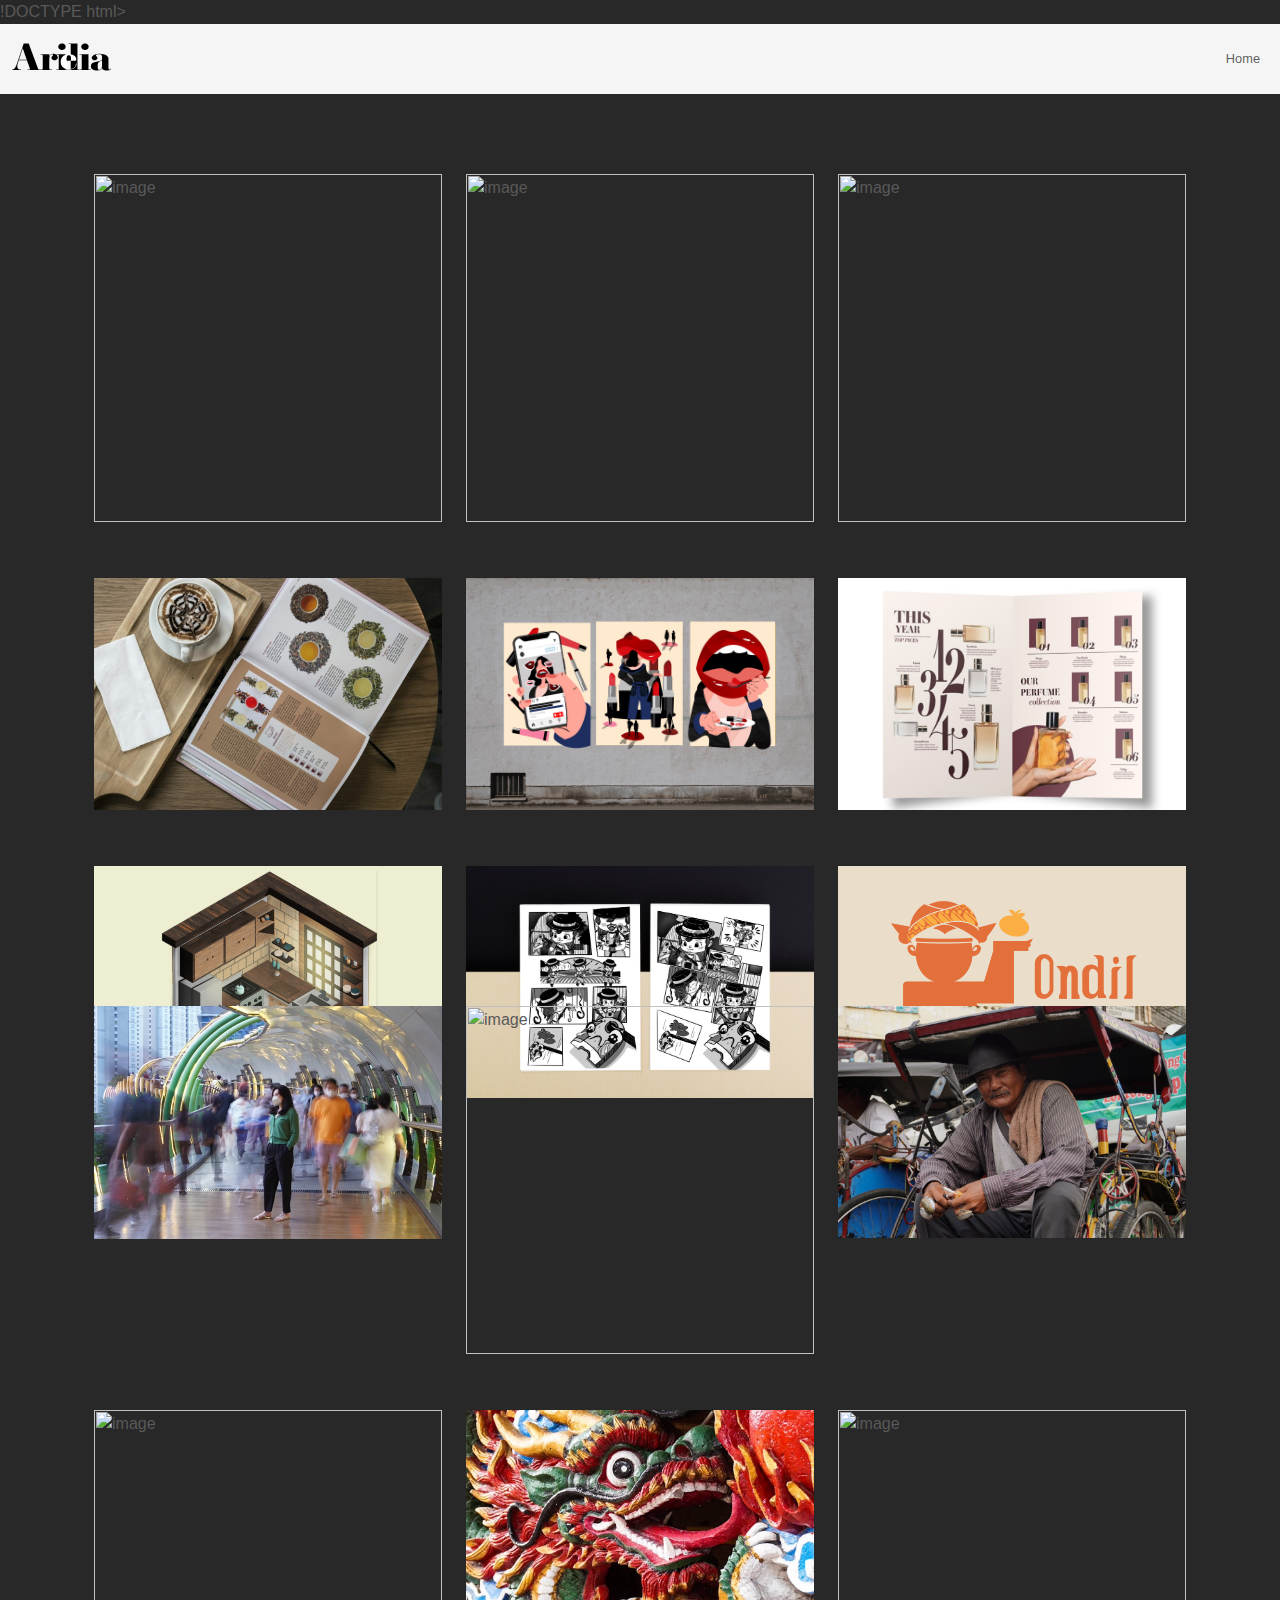
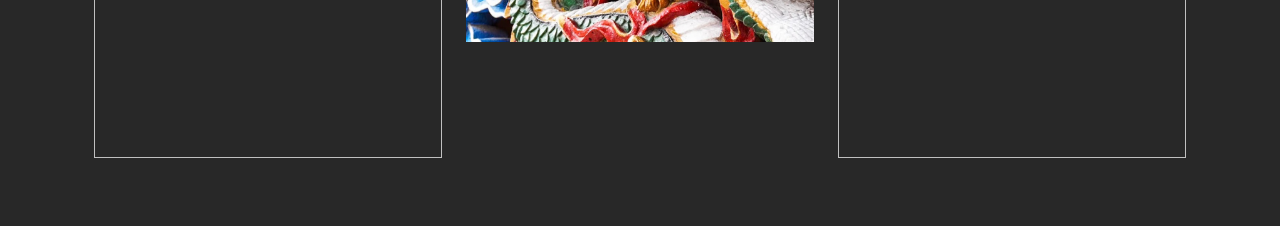
==== indexp.html @ 994c8902 "Add files via upload" ====
!DOCTYPE html>
<html lang="en">
<head>
    <meta charset="UTF-8">
    <meta name="viewport" content="width=device-width, initial-scale=1.0">
    <title>Document</title>
    <link href="https://cdn.jsdelivr.net/npm/bootstrap@5.3.3/dist/css/bootstrap.min.css" rel="stylesheet" integrity="sha384-QWTKZyjpPEjISv5WaRU9OFeRpok6YctnYmDr5pNlyT2bRjXh0JMhjY6hW+ALEwIH" crossorigin="anonymous">
   
    <link href="https://unpkg.com/aos@2.3.1/dist/aos.css" rel="stylesheet">
    <link rel="stylesheet" href="https://use.typekit.net/dpd5rrj.css">
    <link rel="stylesheet" href="asset/css/style2.css">
    <link rel="stylesheet" href="https://fonts.googleapis.com/css2?family=Material+Symbols+Rounded:opsz,wght,FILL,GRAD@48,400,0,0" />
    <link rel="stylesheet" href="https://cdn.jsdelivr.net/npm/remixicon@3.2.0/fonts/remixicon.css">
    
</head>

<body>
    <nav class="navbar sticky-top navbar-expand-lg navbar-light"
    style="background-color: #F5F5F5;">
    
    <style>
      #home {
                position: relative;
                text-align: center;
            }
            #home img {
                width: 100%;
                margin-top: -30px;
                height: auto;
            }
            #home .overlay-text {
                position: absolute;
                top: 50%;
                left: 50%;
                transform: translate(-50%, -50%);
                color: black;
            }
    </style>
  
  <div class="container-fluid">
    <a class="navbar-brand font-poppins" href="#">
      <img 
      src="asset/image/Logo.png"
      alt="logo"
      style="width: auto; max-width: 100%; max-height: 40vw;">
    </a>
  
    <button class="navbar-toggler" type="button" data-bs-toggle="collapse" data-bs-target="#navbarSupportedContent" aria-controls="navbarSupportedContent" aria-expanded="false" aria-label="Toggle navigation">
      <span class="navbar-toggler-icon"></span>
    </button>
    <div class="collapse navbar-collapse" id="navbarSupportedContent">
      <ul class="navbar-nav ms-auto mb-2 mb-lg-0">
        <li class="nav-item">
          <a class="nav-link font-poppins" href="index2.html">Home</a>
        </li>
      </ul>
      
    </div>
  </div>
  </nav>

  <section id="portfolio" style=" height: 65vw;">
    <div class="container">
        <div class="card__container">
          <article class="card__article">
            <img src="asset/image/img9.jpg" alt="image" class="card__img">
    
            <div class="card__data">
              <span class="card_description"></span>
              <h1 class="card__title">Massimo Vigneli Poster</h1>
                <a href="" class="card__button">Graphic Design 2023</a>
              
            </div>
          </article>
    
          <article class="card__article">
            <img src="asset/image/img8.jpg" alt="image" class="card__img">
    
            <div class="card__data">
              <span class="card_description"></span>
              <h1 class="card__title">Bauhaus Poster</h1>
                <a href="" class="card__button">Graphic Design 2023</a>
            
            </div>
          </article>
    
          <article class="card__article">
            <img src="asset/image/img11.jpg" alt="image" class="card__img">
    
            <div class="card__data">
              <span class="card_description"></span>
              <h1 class="card__title">Food Infographic</h1>
                <a href="" class="card__button">Digital Illustration 2022</a>
             
            </div>
          </article>
    
          <article class="card__article">
            <img src="asset/image/img15.jpg" alt="image" class="card__img">
    
            <div class="card__data">
              <span class="card_description"></span>
              <h1 class="card__title">The Art & Craft of Tea</h1>
                <a href="" class="card__button">Graphic Design 2023</a>
             
            </div>
          </article>
    
          <article class="card__article">
            <img src="asset/image/img10.jpg" alt="image" class="card__img">
    
            <div class="card__data">
              <span class="card_description"></span>
              <h1 class="card__title">Lipstick</h1>
                <a href="" class="card__button">Digital Illustration 2024</a>
             
            </div>
          </article>
    
          <article class="card__article">
            <img src="asset/image/img17.jpg" alt="image" class="card__img">
    
            <div class="card__data">
              <span class="card_description"></span>
              <h1 class="card__title">Perfume Brochure</h1>
                <a href="" class="card__button">Graphic Design 2023</a>
             
            </div>
          </article>
    
          <article class="card__article">
            <img src="asset/image/img13.jpg" alt="image" class="card__img">
    
            <div class="card__data">
              <span class="card_description"></span>
              <h1 class="card__title">Isometric Room Design</h1>
                <a href="" class="card__button">Graphic Design 2022</a>
             
            </div>
          </article>
    
          <article class="card__article">
            <img src="asset/image/img12.jpg" alt="image" class="card__img">
    
            <div class="card__data">
              <span class="card_description"></span>
              <h1 class="card__title">Short comic</h1>
                <a href="" class="card__button">Digital Illustration 2023</a>
             
            </div>
          </article>
    
          <article class="card__article">
            <img src="asset/image/img18.png" alt="image" class="card__img">
    
            <div class="card__data">
              <span class="card_description"></span>
              <h1 class="card__title">Ondil Mart Logo</h1>
                <a href="" class="card__button">Graphic Design 2024</a>
             
            </div>
          </article>
    

        </div>
        </div>
      </div>
    </div>
    </section>


            

    <section>
        <section id="portfolio" style=" height: 50vw;">
            <div class="container">
                <div class="card__container">
                  <article class="card__article">
                    <img src="asset/image/img2.jpeg" alt="image" class="card__img">
            
                    <div class="card__data">
                      <span class="card_description"></span>
                      <h1 class="card__title">Movement</h1>
                        <a href="" class="card__button">Photography 2023</a>
                      
                    </div>
                  </article>
            
                  <article class="card__article">
                    <img src="asset/image/img3.JPG" alt="image" class="card__img">
            
                    <div class="card__data">
                      <span class="card_description"></span>
                      <h1 class="card__title">Light Bulb</h1>
                        <a href="" class="card__button">Photography 2023</a>
                    
                    </div>
                  </article>
            
                  <article class="card__article">
                    <img src="asset/image/img4.jpg" alt="image" class="card__img">
            
                    <div class="card__data">
                      <span class="card_description"></span>
                      <h1 class="card__title">Street Photo</h1>
                        <a href="" class="card__button">Photography 2023</a>
                     
                    </div>
                  </article>
            
                  <article class="card__article">
                    <img src="asset/image/img5.jpg" alt="image" class="card__img">
            
                    <div class="card__data">
                      <span class="card_description"></span>
                      <h1 class="card__title">Peaceful</h1>
                        <a href="" class="card__button">Photography 2023</a>
                     
                    </div>
                  </article>
            
                  <article class="card__article">
                    <img src="asset/image/img6.jpg" alt="image" class="card__img">
            
                    <div class="card__data">
                      <span class="card_description"></span>
                      <h1 class="card__title">Red</h1>
                        <a href="" class="card__button">Photography 2023</a>
                     
                    </div>
                  </article>
            
                  <article class="card__article">
                    <img src="asset/image/img16.JPG" alt="image" class="card__img">
            
                    <div class="card__data">
                      <span class="card_description"></span>
                      <h1 class="card__title">Girl</h1>
                        <a href="" class="card__button">Photography 2023</a>
                     
                    </div>
                  </article>
            
                </div>
                </div>
              </div>
            </div>
    </section>



    <script src="https://cdn.jsdelivr.net/npm/@popperjs/core@2.11.8/dist/umd/popper.min.js" integrity="sha384-I7E8VVD/ismYTF4hNIPjVp/Zjvgyol6VFvRkX/vR+Vc4jQkC+hVqc2pM8ODewa9r" crossorigin="anonymous"></script>
  <script src="https://cdn.jsdelivr.net/npm/bootstrap@5.3.3/dist/js/bootstrap.min.js" integrity="sha384-0pUGZvbkm6XF6gxjEnlmuGrJXVbNuzT9qBBavbLwCsOGabYfZo0T0to5eqruptLy" crossorigin="anonymous"></script>

  <script src="https://unpkg.com/aos@2.3.1/dist/aos.js"></script>

  <script src="https://kit.fontawesome.com/e5a2d57aa1.js" crossorigin="anonymous"></script>
  <script src="https://cdn.jsdelivr.net/npm/typed.js@2.0.11"></script> 
  <script src='https://cdnjs.cloudflare.com/ajax/libs/gsap/3.5.1/gsap.min.js'></script>
---- asset/css/style2.css ----
.font-poppins{
    font-family: "Poppins", sans-serif;
    font-size: 1vw;
 }
 

p{
    margin-left: 20vw;
    text-align: left;
    margin-left: 25vw;
    font-size:  1.3vw;
    line-height: 4vw;
}


@import url("https://fonts.googleapis.com/css?family=Montserrat:700");

  a {
    text-decoration: none;
  }
  
  body {
    font-family: "Poppins", sans-serif;
    
  }
  
  ul {
    display: flex;
    align-items: center;
    gap: 1rem;
    list-style: none;
    transition: left 0.3s;
  }
  
  ul li a {
    padding: 0.5rem 1rem;
    border: 2px solid transparent;
    text-decoration: none;
    font-weight: 600;
    color: var(--text-dark);
    transition: 0.3s;
  }
  
  ul li a:hover {
    border-top-color: var(--secondary-color);
    border-bottom-color: var(--secondary-color);
    color: var(--secondary-color);
  }
  
  .section {
    background-color: var(--extra-light);
  }
  
  .section__container {
    min-height: 100vh;
    max-width: var(--max-width);
    margin: auto;
    padding: 1rem;
    display: grid;
    grid-template-columns: repeat(2, 1fr);
    gap: 4rem;
  }
  
  .content {
    display: flex;
    flex-direction: column;
    justify-content: center;
  }
  
  .subtitle {
    letter-spacing: 2px;
    color: #7191E6;
    font-weight: 600;
    margin-bottom: 0.5rem;
    margin-left: 10vw;
  }
  
  .title {
    font-size: 2.8rem;
    font-weight: 400;
    line-height: 3rem;
    color: #3D52A1;
    margin-bottom: 3rem;
    margin-left: 7vw;
  }
  
  .title span {
    font-weight: 600;
  }
  
  .description {
    line-height: 2rem;
    color: var(--text-light);
    margin-bottom: 6vw;
    margin-left: 10vw;
  }
  
  .action__btns {
    display: flex;
    gap: 1rem;
  }
  
  .action__btns button {
    font-size: 1rem;
    font-weight: 600;
    letter-spacing: 2px;
    padding: 1rem 2rem;
    outline: none;
    border: 2px solid var(--primary-color);
    border-radius: 10px;
    transition: 0.3s;
    cursor: pointer;
  }
  
  .morework{
    color: var(--primary-color);
  }
  
  .morework:hover{
    background-color: var(--primary-color-dark);
    color: #ffffff;
  }

  .portfolio {
    color: var(--primary-color);
    margin-left: 10vw;
    margin-bottom: 2vw;
  }
  
  .portfolio:hover {
    background-color: var(--primary-color-dark);
    color: #ffffff;
  }

  .cv {
    color: var(--primary-color);
    margin-bottom: 2vw;
  }
  
  .cv:hover {
    background-color: var(--primary-color-dark);
    color: #ffffff;
  }
  
  .image {
    width: 30vw;
    place-items: center;
    margin: auto;
  }
  
  .image img {
    width: min(25rem, 90%);
    border-radius: 30%;
  }
  
  @media (width < 750px) {
    nav .checkbox {
      display: block;
    }
  

    .custom-shape-divider-bottom-1714468565 {
        position: absolute;
        bottom: 0;
        left: 0;
        width: 100%;
        overflow: hidden;
        line-height: 0;
    }
    
    .custom-shape-divider-bottom-1714468565 svg {
        position: relative;
        display: block;
        width: calc(100% + 1.3px);
        height: 44px;
    }
    
    .custom-shape-divider-bottom-1714468565 .shape-fill {
        fill: #F5F5F5;
    }

    
    ul {
      position: absolute;
      width: 100%;
      height: calc(100vh - 85px);
      left: -100%;
      top: 85px;
      background-color: var(--extra-light);
      flex-direction: column;
      justify-content: center;
      gap: 3rem;
      margin: auto;
    }
  
    .section__container {
      padding: 10rem 1rem 5rem 1rem;
      text-align: center;
      grid-template-columns: repeat(1, 1fr);
      margin: auto;
    }
  
    .image {
      grid-area: 1/1/2/2;
    }
  
    .action__btns {
      margin: auto;
    }
  }

/*=============== GOOGLE FONTS ===============*/
@import url("https://fonts.googleapis.com/css2?family=Poppins:wght@400;500&display=swap");

/*=============== VARIABLES CSS ===============*/
:root {
  /*========== Colors ==========*/
  /*Color mode HSL(hue, saturation, lightness)*/
  --first-color: #3D52A1;
  --title-color: hsl(0, 0%, 15%);
  --text-color: hsl(0, 0%, 35%);
  --body-color: #282828;
  --container-color: hsl(0, 0%, 100%);

  /*========== Font and typography ==========*/
  /*.5rem = 8px | 1rem = 16px ...*/
  --body-font: "Poppins", sans-serif;
  --h2-font-size: 1.25rem;
  --small-font-size: .813rem;
}

/*========== Responsive typography ==========*/
@media screen and (min-width: 1120px) {
  :root {
    --h2-font-size: 1.5rem;
    --small-font-size: .875rem;
  }
}

/*=============== BASE ===============*/
* {
  box-sizing: border-box;
  padding: 0;
  margin: 0;
}

body {
  font-family: var(--body-font);
  background-color: var(--body-color);
  color: var(--text-color);
}

img {
  display: block;
  max-width: 100%;
  height: auto;
}

/*=============== CARD ===============*/
.container {
  display: grid;
  place-items: center;
  margin-inline: 1.5rem;
  padding-block: 5rem;
  margin: auto;
}

.card__container {
  display: grid;
  row-gap: 3.5rem;
}

.card__article {
  position: relative;
  overflow: hidden;
}

.card__img {
  width: 328px;
}

.card__data {
  width: 280px;
  background-color: var(--container-color);
  padding: 1.5rem 2rem;
  box-shadow: 0 8px 24px hsla(0, 0%, 0%, .15);
  border-radius: 1rem;
  position: absolute;
  bottom: -9rem;
  left: 0;
  right: 0;
  margin-inline: auto;
  opacity: 0;
  transition: opacity 1s 1s;
}

.card__description {
  display: block;
  font-size: var(--small-font-size);
  margin-bottom: .25rem;
}



.card__title {
  font-size: var(--h2-font-size);
  font-weight: 500;
  color: var(--title-color);
  margin-bottom: .75rem;
}

.card__button {
  text-decoration: none;
  font-size: var(--small-font-size);
  font-weight: 500;
  color: var(--first-color);
}

.card__button:hover {
  text-decoration: underline;
}

/* Naming animations in hover */
.card__article:hover .card__data {
  animation: show-data 1s forwards;
  opacity: 1;
  transition: opacity .3s;
}

.card__article:hover {
  animation: remove-overflow 2s forwards;
}

.card__article:not(:hover) {
  animation: show-overflow 2s forwards;
}

.card__article:not(:hover) .card__data {
  animation: remove-data 1s forwards;
}

/* Card animation */
@keyframes show-data {
  50% {
    transform: translateY(-10rem);
  }
  100% {
    transform: translateY(-7rem);
  }
}

@keyframes remove-overflow {
  to {
    overflow: initial;
  }
}

@keyframes remove-data {
  0% {
    transform: translateY(-7rem);
  }
  50% {
    transform: translateY(-10rem);
  }
  100% {
    transform: translateY(.5rem);
  }
}

@keyframes show-overflow {
  0% {
    overflow: initial;
    pointer-events: none;
  }
  50% {
    overflow: hidden;
  }
}

/*=============== BREAKPOINTS ===============*/
/* For small devices */
@media screen and (max-width: 340px) {
  .container {
    margin-inline: 1rem;
  }

  .card__data {
    width: 250px;
    padding: 1rem;
  }
}

/* For medium devices */
@media screen and (min-width: 768px) {
  .card__container {
    grid-template-columns: repeat(2, 1fr);
    column-gap: 1.5rem;
  }
}

/* For large devices */
@media screen and (min-width: 1120px) {
  .container {
    height: 100vh;
  }

  .card__container {
    grid-template-columns: repeat(3, 1fr);
  }
  .card__img {
    width: 348px;
  }
  .card__data {
    width: 316px;
    padding-inline: 2.5rem;
  }
}

#slider {
    margin-top: 5vw;
    margin-left: auto;
    margin-right: auto;
    width: 80vw;
    text-align: center;
 }
 #slider input[type=radio] {
    display: none;
 }
 #slider label {
    cursor:pointer;
    text-decoration: none;
 }
 #slides {
    padding: 1vw;
    position: relative;
    z-index: 1;
  
 }
 #overflow {
    width: 100%;
    overflow: hidden;
 }
 #slide1:checked ~ #slides .inner {
    margin-left: 0;
 }
 #slide2:checked ~ #slides .inner {
    margin-left: -100%;
 }
 #slide3:checked ~ #slides .inner {
    margin-left: -200%;
 }
 #slide4:checked ~ #slides .inner {
    margin-left: -300%;
 }
 #slides .inner {
    transition: margin-left 800ms cubic-bezier(0.770, 0.000, 0.175, 1.000);
    width: 400%;
    line-height: 0;
    height: 25vw;
 }
 #slides .slide {
    width: 25%;
    float:left;
    display: flex;
    justify-content: center;
    align-items: center;
    height: 100%;
    color: #fff;
 }

 #controls {
    margin: -200px 0 0 0;
    width: 100%;
    height: 1px;
    z-index: 3;
    position: relative;
    
 }
 #controls label {
    transition: opacity 0.2s ease-out;
    display: none;
    width: 5vw;
    height: 5vw;
    opacity: .4;
 }
 #controls label:hover {
    opacity: 1;
 }
 #slide1:checked ~ #controls label:nth-child(2),
 #slide2:checked ~ #controls label:nth-child(3),
 #slide3:checked ~ #controls label:nth-child(4),
 #slide4:checked ~ #controls label:nth-child(1) {
    background: url(https://image.flaticon.com/icons/svg/130/130884.svg) no-repeat;
    float:right;
    margin: 0 -5vw 0 0;
    display: block;
 }
 #slide1:checked ~ #controls label:nth-last-child(2),
 #slide2:checked ~ #controls label:nth-last-child(3),
 #slide3:checked ~ #controls label:nth-last-child(4),
 #slide4:checked ~ #controls label:nth-last-child(1) {
    background: url(https://image.flaticon.com/icons/svg/130/130882.svg) no-repeat;
    float:left;
    margin: 0 0 0 -50px;
    display: block;
    
 }
 #bullets {
    margin: 15vw 0 0;
    text-align: center;
    
 }
 #bullets label {
    display: inline-block;
    width: 1vw;
    height: 1vw;
    border-radius:100%;
    background: #ccc;
    margin: 0 1vw;
    
 }
 #slide1:checked ~ #bullets label:nth-child(1),
 #slide2:checked ~ #bullets label:nth-child(2),
 #slide3:checked ~ #bullets label:nth-child(3),
 #slide4:checked ~ #bullets label:nth-child(4) {
    background: #3D52A1;
 }
 @media screen and (max-width: 90vw) {
    #slide1:checked ~ #controls label:nth-child(2),
    #slide2:checked ~ #controls label:nth-child(3),
    #slide3:checked ~ #controls label:nth-child(4),
    #slide4:checked ~ #controls label:nth-child(1),
    #slide1:checked ~ #controls label:nth-last-child(2),
    #slide2:checked ~ #controls label:nth-last-child(3),
    #slide3:checked ~ #controls label:nth-last-child(4),
    #slide4:checked ~ #controls label:nth-last-child(1) {
       margin: 0;
       
    }
    #slides {
       max-width: calc(100% - 140px);
       margin: 0 auto;
    }
 }

 .hero{
    display: flex;
    justify-content: center;
    align-items: center;
    background-color: #F5F5F5;
    background-attachment:fixed;
    background-size: cover;
    position: relative;
    width:100vw;
    height: 10vw;
    transition: height .5s ease-in-out; 
}

.hero h4{
    font-size: 10vw;
    color: black;
    font-weight: 400vw;
    font-family: "Poppins", sans-serif;

}

.all-sections{
    position: absolute;
    z-index:1;
    transition: transform .5s ease-in-out;

}
.all-sections:hover {
    transform: translateY(-55vh);
}

.section2{
    background-color: #8E8D89;
    overflow: hidden;
    width: 100vw;
    border-radius: 10%;
}

.section-expand{
    width:100vw;
    height: 5vh;
    display: flex;
    flex-direction: row;
    justify-content: center;
    transition:height .5s ease-in-out;
}
.section-expand:hover{
    height: 70vh;
    align-items: flex-start;
}

.section-expand h5{
    font-weight: 100;
    color:black;
    font-size: 2rem;
}
.section-expand:hover h5{
    font-weight: 500;
}

.section-expand p{
    margin-top: 3vw;
    color:black;
    font-size: 1.6rem;
    font-weight: 200;
    padding-right: 5vw;
}
.section-container{
    width:65vw;
    height:auto;
    margin-top: 13px;
    display: flex;
    flex-direction: row;
    justify-content: space-between;
}

.section-container--second img{
    margin-top: 5vh;
    border-radius: 3px;
    width: 30vw;
    height: 18vw;
    object-fit: cover;
}

.footer{
    height: 10vh;
    margin-top: 15vh;
    display: flex;
    flex-direction: column;
    justify-content: center;
    align-items: center;
}

@media screen and (orientation:portrait ){

    .hero h1{
        font-size: 8rem;
    }
    .section-container{
        flex-direction: column;
        align-items: flex-start;    justify-content: flex-start;
        margin-top: 5px;
        width:90vw;
    }
        
    .section-container--second img{
        transform: translateX(-5vw);
        width: 100vw;
        height: 50vh;
    }
   
  .section-expand p{
    font-size: 1.2rem;
  }
  
  .all-sections:hover{
    transform: translateY(-60vh);
  }
  .section-expand:hover{
    height: 80vh;
  }
}

.footerContainer{
    width: 100%;
    padding: 70px 30px 20px ;
}
.socialIcons{
    display: flex;
    justify-content: center;
}
.socialIcons a{
    text-decoration: none;
    padding:  1vw;
    background-color: white;
    margin: 4vw;
    border-radius: 50%;
    justify-content: center;
}
.socialIcons a i{
    font-size: 2em;
    color: black;
    opacity: 0,9;
}
/* Hover affect on social media icon */
.socialIcons a:hover{
    background-color: #111;
    transition: 0.5s;
}
.socialIcons a:hover i{
    color: white;
    transition: 0.5s;
}
.footerNav{
    justify-content: center;
}
.footerNav ul{
    display: flex;
    justify-content: center;
    list-style-type: none;
}
.footerNav ul li a{
    color:white;
    margin: 2vw;
    text-decoration: none;
    font-size: 1.3em;
    opacity: 0.7;
    transition: 0.5s;

}
.footerNav ul li a:hover{
    opacity: 1;
}
.footerBottom{
    padding: 2vw;
    text-align: center;
}
.footerBottom p{
    color: white;
}
.designer{
    opacity: 0.7;
    text-transform: uppercase;
    letter-spacing: 1px;
    font-weight: 400;
    margin: 0px 5px;
}
@media (max-width: 700px){
    .footerNav ul{
        flex-direction: column;
    } 
    .footerNav ul li{
        width:100%;
        text-align: center;
        margin: 10px;
    }
    .socialIcons a{
        padding: 8px;
        margin: 4px;
    }
}
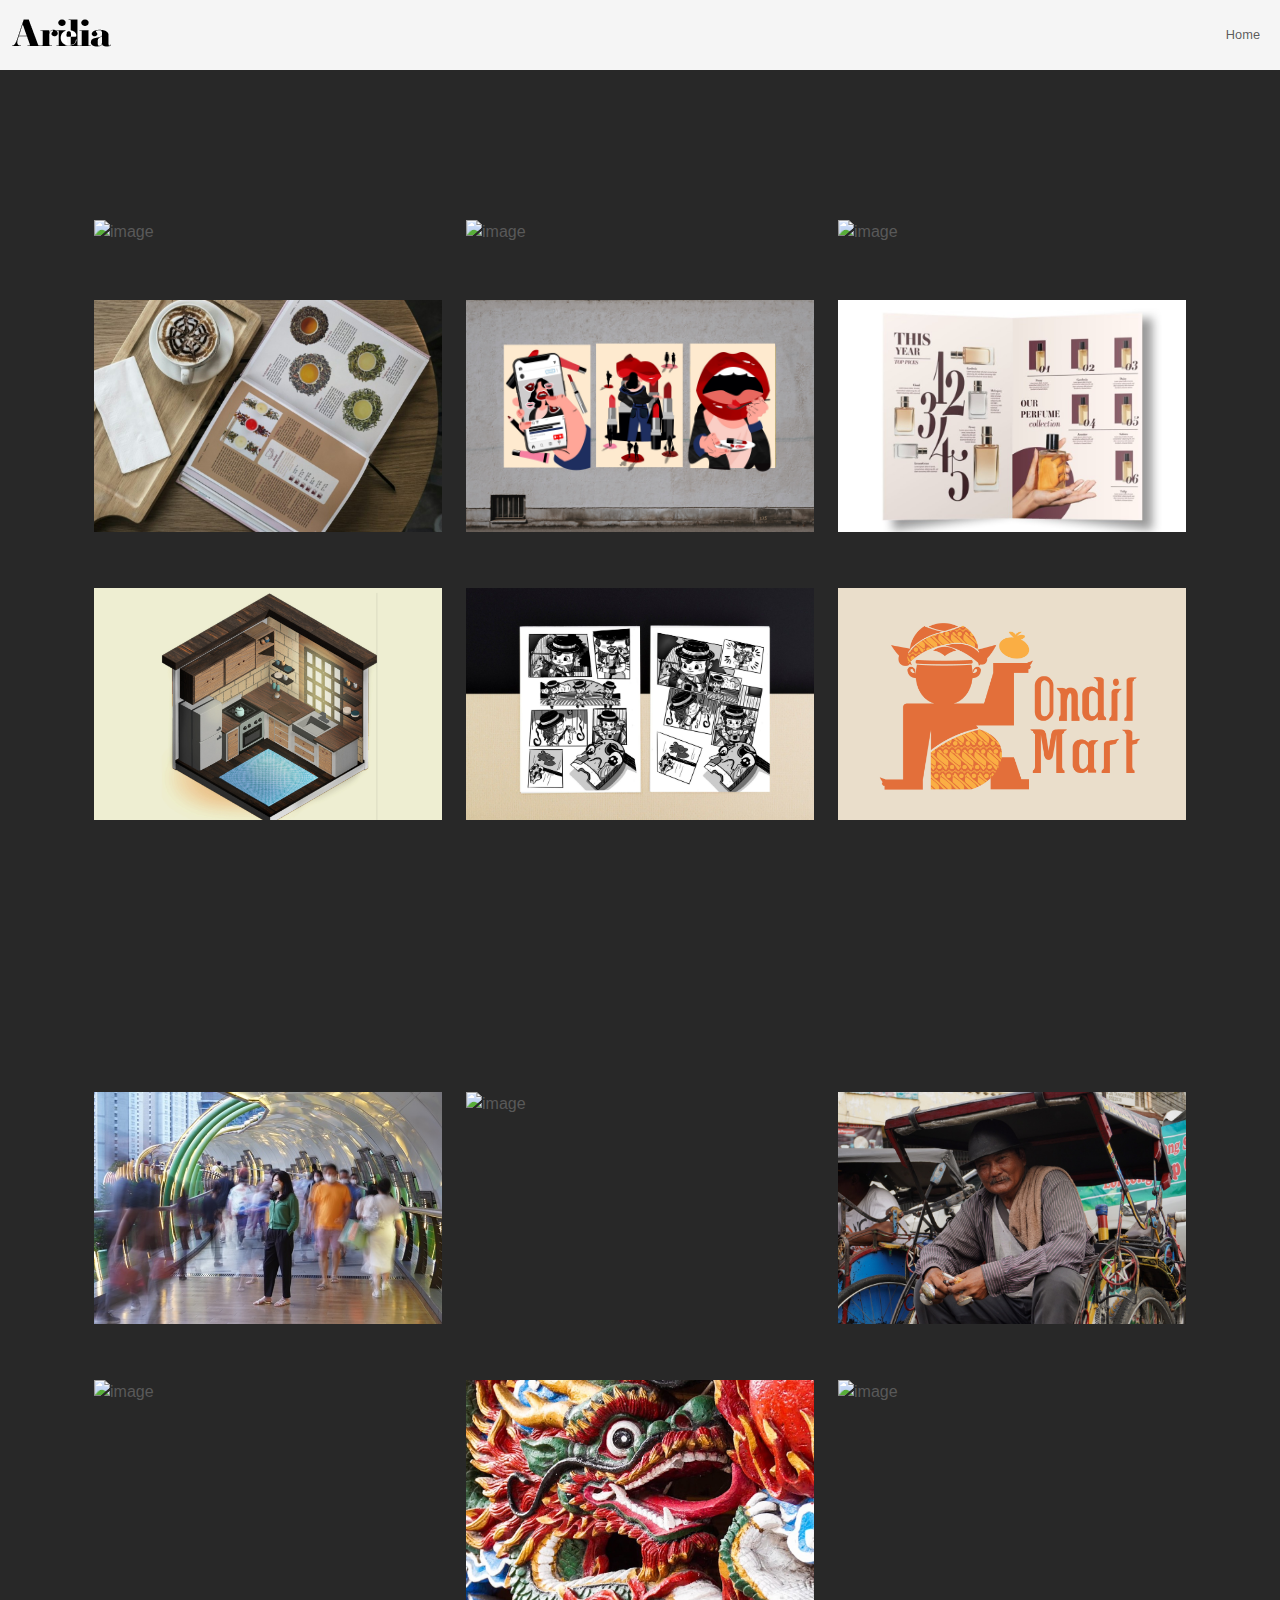
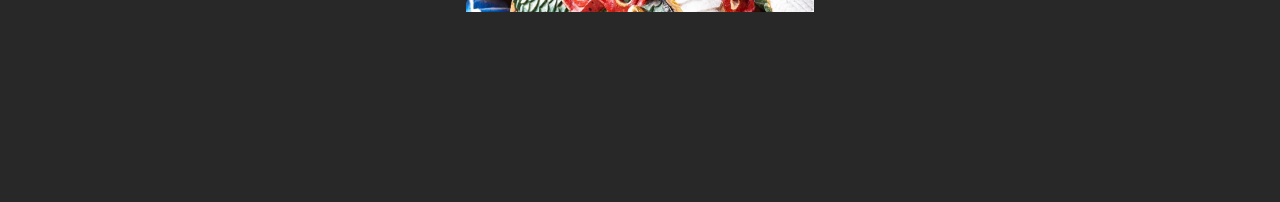
==== commit 432199a4: "Add files via upload" ====
--- a/indexp.html
+++ b/indexp.html
@@ -1,4 +1,4 @@
-!DOCTYPE html>
+<!DOCTYPE html>
 <html lang="en">
 <head>
     <meta charset="UTF-8">
@@ -51,7 +51,7 @@
     <div class="collapse navbar-collapse" id="navbarSupportedContent">
       <ul class="navbar-nav ms-auto mb-2 mb-lg-0">
         <li class="nav-item">
-          <a class="nav-link font-poppins" href="index2.html">Home</a>
+          <a class="nav-link font-poppins" href="index.html">Home</a>
         </li>
       </ul>
       
--- a/asset/css/style2.css
+++ b/asset/css/style2.css
@@ -678,7 +678,7 @@
     text-decoration: none;
     padding:  1vw;
     background-color: white;
-    margin: 4vw;
+    margin: 6vw;
     border-radius: 50%;
     justify-content: center;
 }
